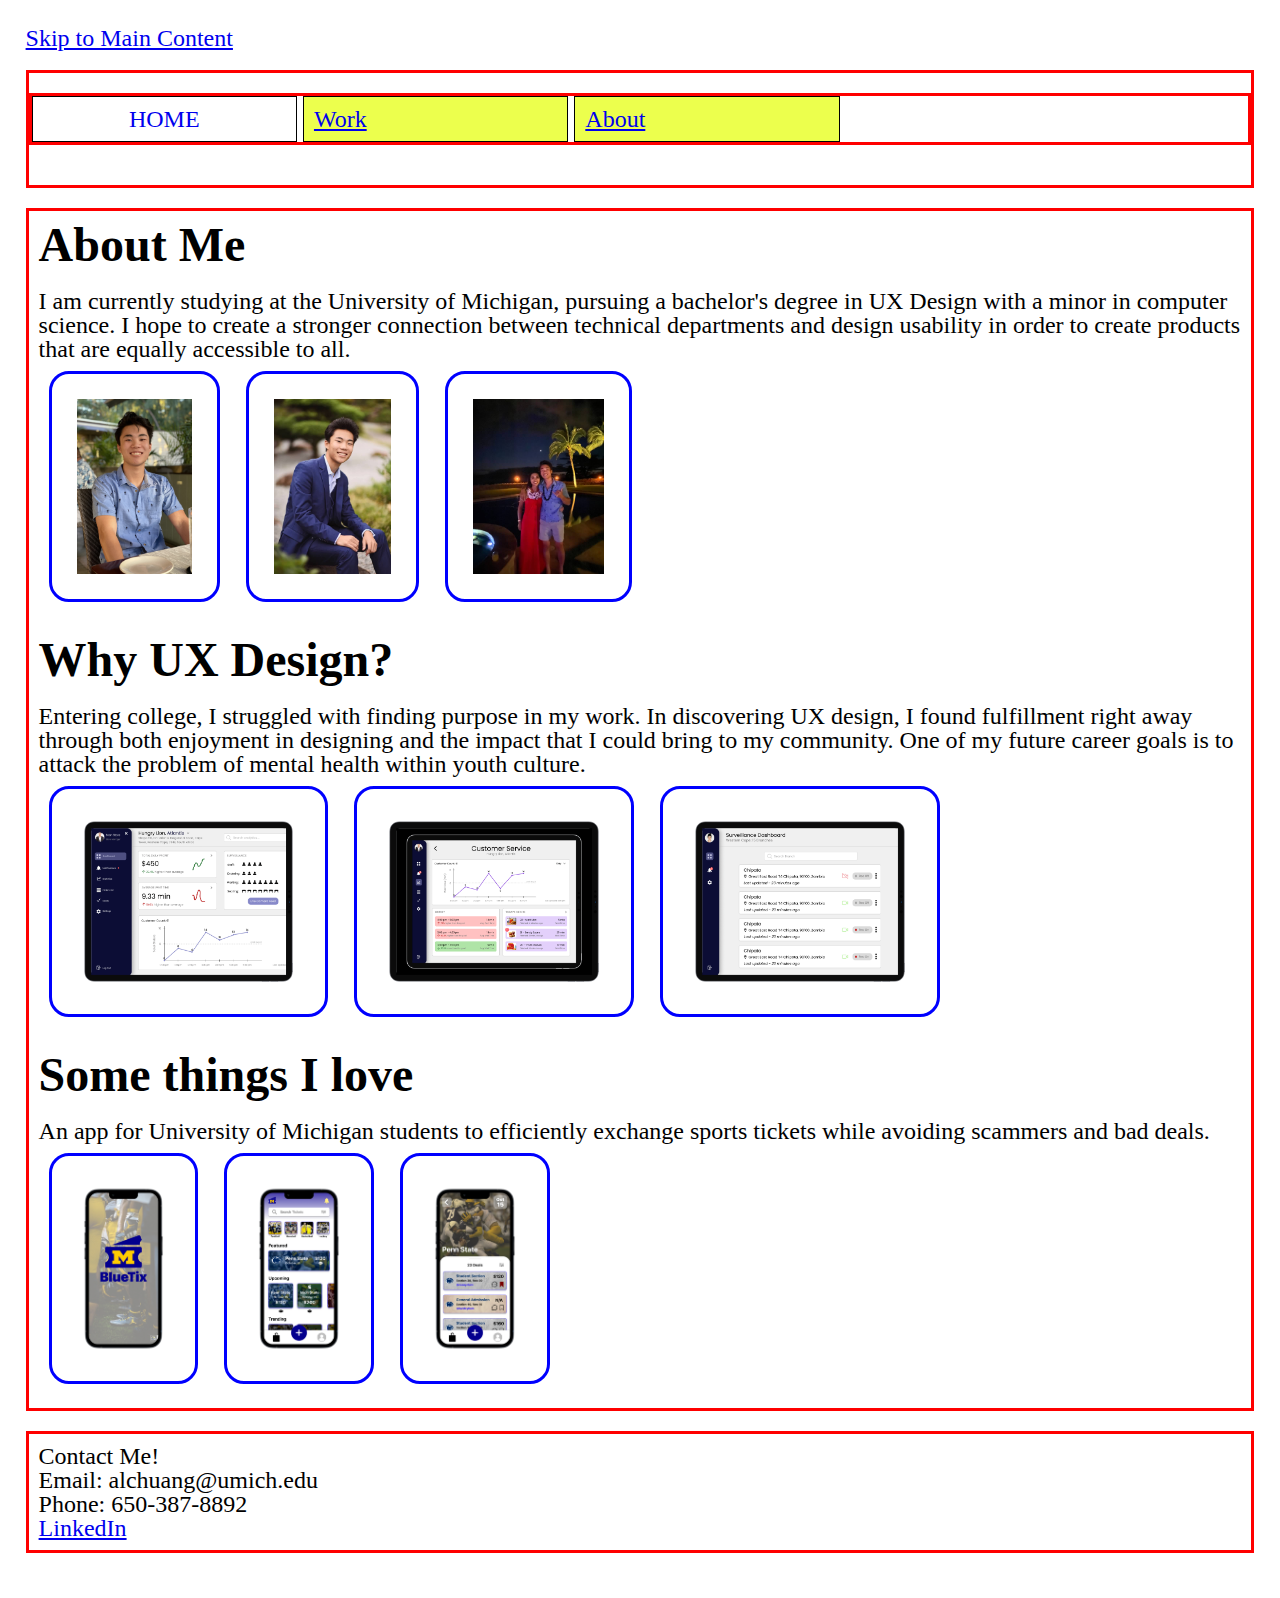
==== about.html @ be666e71 "changes" ====
<!DOCTYPE html>
<html lang="en">
<head>
	<meta charset="UTF-8">
	<meta name="viewport" content="width=device-width, initial-scale=1.0">
	<link rel="icon" href="images/logo192.ico">
	<link rel="stylesheet" href="css/html5reset.css">
	<link rel="stylesheet" href="css/style.css">
	<title>About</title>
</head>
<body>
	<a class = "skip" href="#skip">Skip to Main Content</a>
	<header>
	  <nav>
		<ul>
            <li class="active"><a href = "home.html" >Home</a></li>
            <li><a href = "work.html">Work</a></li>
            <li><a href = "about.html">About</a></li>
		</ul>
	</nav>
	<h1></h1>
</header>
	
	<main id = "skip">
    <h2>About Me</h2>
	<p>I am currently studying at the University of Michigan, pursuing a bachelor's degree in UX Design with a minor in computer science. I hope to create a stronger connection between technical departments and design usability in order to create products that are equally accessible to all.<br>
		<img src = "images/aboutme1.jpg" width="25" alt = "healthup_open"/>
		<img src = "images/aboutme2.JPG" width="25" alt = "healthup_home"/>
		<img src = "images/aboutme3.JPG" width="25" alt = "healthup_nav"/>
	</p>

    <h2>Why UX Design?</h2>
	<p>Entering college, I struggled with finding purpose in my work. In discovering UX design, I found fulfillment right away through both enjoyment in designing and the impact that I could bring to my community. One of my future career goals is to attack the problem of mental health within youth culture.<br>
		<img src = "images/polymoprh_store.png" width="25" alt = "polymoprh_store"/>
		<img src = "images/polymorph_graph.png" width="25" alt = "polymoprh_graph"/>
		<img src = "images/polymorph_it.png" width="25" alt = "polymoprh_it"/>
	</p>

    <h2>Some things I love</h2>
    <p>An app for University of Michigan students to efficiently exchange sports tickets while avoiding scammers and bad deals.<br>
		<img src = "images/bluetix_main.png" width="25" alt = "bluetix_main"/>
		<img src = "images/bluetix_home.png" width="25" alt = "bluetix_home"/>
		<img src = "images/bluetix_buy.png" width="25" alt = "bluetix_buy"/>
	</p>

	</main>
	<footer>
		<p>Contact Me!<br>
    		Email: alchuang@umich.edu<br>
    		Phone: 650-387-8892<br>
    		<a href="linkedin.com/in/alexchuangg">LinkedIn</a>
    	</p>
	</footer>
</body>
</html>
---- css/style.css ----
/*Add padding and margin to space out the page.
Make the font larger too.*/
body{
	margin:1%;
	padding:1%;
	font-size:150%;
}

/*Make the h1 heading bigger with a bold font*/
h1{
	font-size: 2em; 
	font-weight: bold;
}

.active{
	background: white;
    text-transform: uppercase;
	text-align: center;
}

.active a{
	text-decoration: none;;
}

/*Style the images*/
img{
    height: 175px;
	width:auto;
    border: 3px solid blue;
    padding: 25px;
    border-radius: 20px;
    margin: 10px;
}

/*Make the h2 heading match h1*/
h2{
	font-size: 2em; 
	font-weight: bold;
}

/*Improve the spacing for paragraphs AND headings*/
p, h1, h2 {
    padding: 10px;
}

/*Add borders around the main components and some
space too*/
header, nav, main, footer{
	border: 3px solid red;
	margin: 20px 0;
}


/*Change the styling for all of the list 
items in the nav section*/
nav li{
	background-color: #ECFF4D;
	padding:10px;
	width:25%;
	border:1px solid black;
	display: inline-block;
	width: 20%;
}

/*Added this so the links stay the same color*/
a:visited{color:#0000FF}
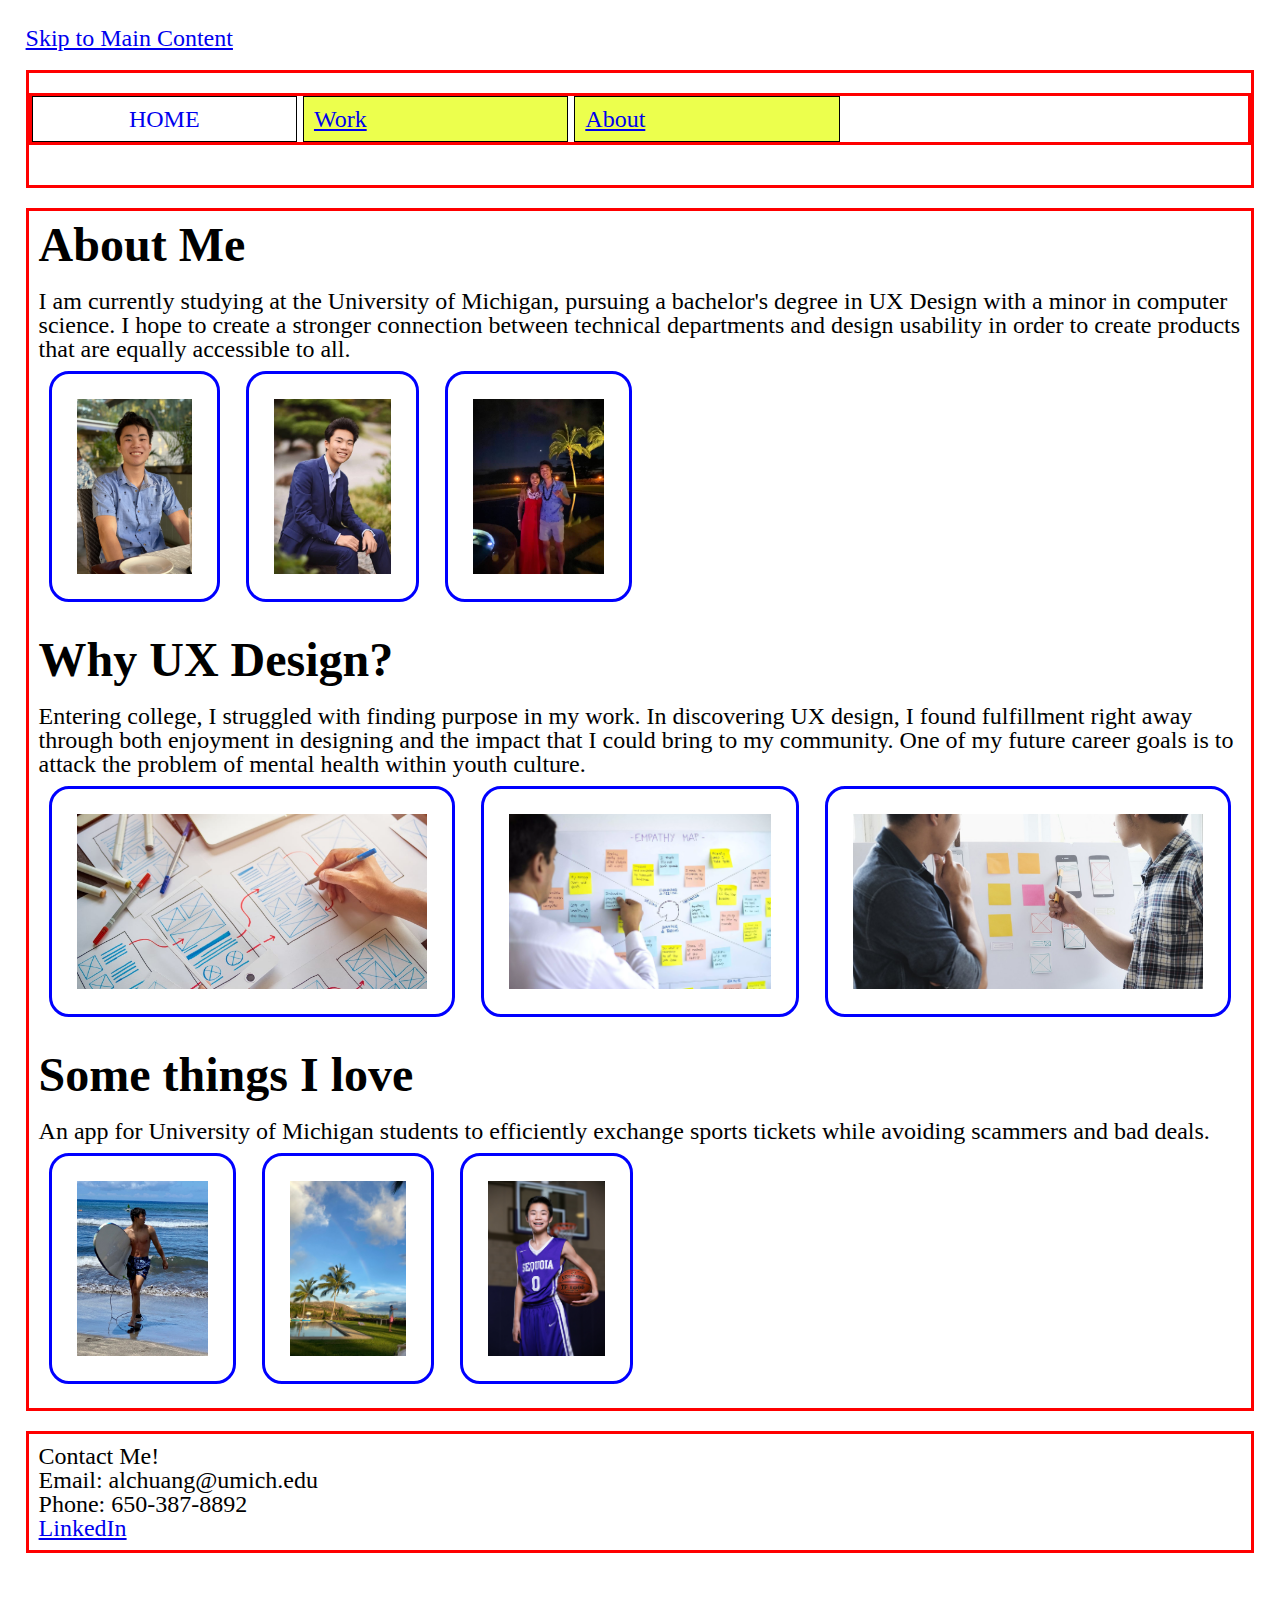
==== commit b755d467: "rough draft" ====
--- a/about.html
+++ b/about.html
@@ -24,23 +24,23 @@
 	<main id = "skip">
     <h2>About Me</h2>
 	<p>I am currently studying at the University of Michigan, pursuing a bachelor's degree in UX Design with a minor in computer science. I hope to create a stronger connection between technical departments and design usability in order to create products that are equally accessible to all.<br>
-		<img src = "images/aboutme1.jpg" width="25" alt = "healthup_open"/>
-		<img src = "images/aboutme2.JPG" width="25" alt = "healthup_home"/>
-		<img src = "images/aboutme3.JPG" width="25" alt = "healthup_nav"/>
+		<img src = "images/aboutme1.jpg" width="25" alt = "aboutme1"/>
+		<img src = "images/aboutme2.JPG" width="25" alt = "aboutme2"/>
+		<img src = "images/aboutme3.JPG" width="25" alt = "aboutme3"/>
 	</p>
 
     <h2>Why UX Design?</h2>
 	<p>Entering college, I struggled with finding purpose in my work. In discovering UX design, I found fulfillment right away through both enjoyment in designing and the impact that I could bring to my community. One of my future career goals is to attack the problem of mental health within youth culture.<br>
-		<img src = "images/polymoprh_store.png" width="25" alt = "polymoprh_store"/>
-		<img src = "images/polymorph_graph.png" width="25" alt = "polymoprh_graph"/>
-		<img src = "images/polymorph_it.png" width="25" alt = "polymoprh_it"/>
+		<img src = "images/uxdesign1.jpeg" width="25" alt = "uxdesign1"/>
+		<img src = "images/uxdesign2.webp" width="25" alt = "uxdesign2"/>
+		<img src = "images/uxdesign3.jpeg" width="25" alt = "uxdesign3"/>
 	</p>
 
     <h2>Some things I love</h2>
     <p>An app for University of Michigan students to efficiently exchange sports tickets while avoiding scammers and bad deals.<br>
-		<img src = "images/bluetix_main.png" width="25" alt = "bluetix_main"/>
-		<img src = "images/bluetix_home.png" width="25" alt = "bluetix_home"/>
-		<img src = "images/bluetix_buy.png" width="25" alt = "bluetix_buy"/>
+		<img src = "images/hobby1.jpg" width="25" alt = "hobby1"/>
+		<img src = "images/hobby2.JPG" width="25" alt = "hobby2"/>
+		<img src = "images/hobby3.JPG" width="25" alt = "hobby3"/>
 	</p>
 
 	</main>
